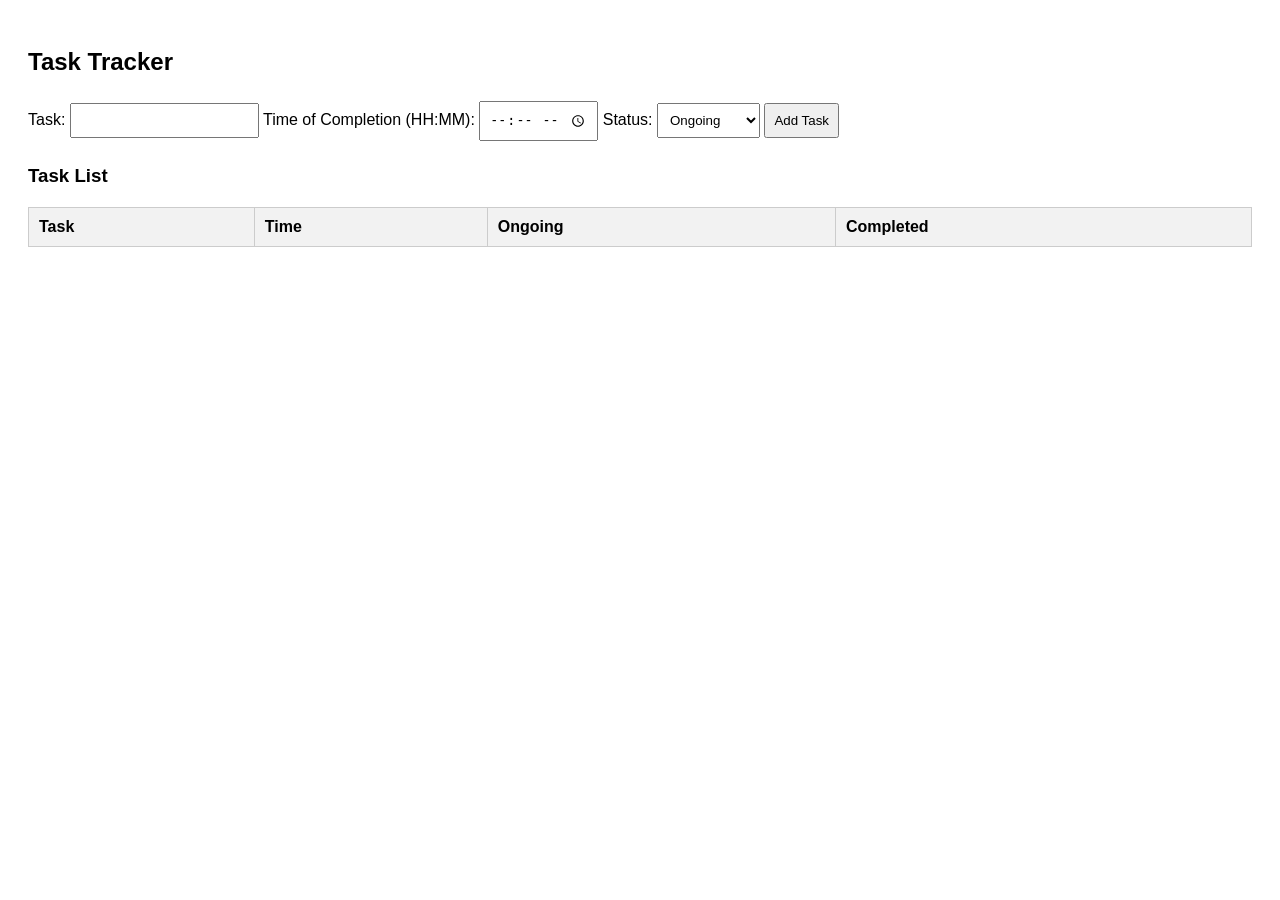
==== index.html @ 60ad303c "1st update" ====
<!DOCTYPE html>
<html lang="en">
<head>
  <meta charset="UTF-8" />
  <meta name="viewport" content="width=device-width, initial-scale=1.0"/>
  <title>Task Tracker</title>
  <style>
    body { font-family: Arial, sans-serif; padding: 20px; }
    input, button, select { padding: 8px; margin: 5px 0; }
    table { width: 100%; border-collapse: collapse; margin-top: 20px; }
    th, td { border: 1px solid #ccc; padding: 10px; text-align: left; }
    th { background-color: #f2f2f2; }
  </style>
</head>
<body>
  <h2>Task Tracker</h2>

  <!-- Add Task Form -->
  <form id="taskForm">
    <label>
      Task:
      <input type="text" id="taskName" required />
    </label>
    <label>
      Time of Completion (HH:MM):
      <input type="time" id="taskTime" required />
    </label>
    <label>
      Status:
      <select id="taskStatus" required>
        <option value="ongoing">Ongoing</option>
        <option value="completed">Completed</option>
      </select>
    </label>
    <button type="submit">Add Task</button>
  </form>

  <!-- Task List Table -->
  <h3>Task List</h3>
  <table>
    <thead>
      <tr>
        <th>Task</th>
        <th>Time</th>
        <th>Ongoing</th>
        <th>Completed</th>
      </tr>
    </thead>
    <tbody id="taskBody"></tbody>
  </table>

  <script>
    const webhookUrl = 'https://jjquintanilla.app.n8n.cloud/webhook/save-task';

    function renderRow({ Task, hh, mm, ampm, status }) {
      const hourStr = (parseInt(hh) % 12 || 12).toString().padStart(2, '0');
      const minStr = typeof mm !== 'undefined' ? mm.toString().padStart(2, '0') : '00';
      const time = `${hourStr}:${minStr} ${ampm}`;
      return `
        <tr>
          <td>${Task}</td>
          <td>${time}</td>
          <td><input type="checkbox" ${status === 'ongoing' ? 'checked' : ''} disabled></td>
          <td><input type="checkbox" ${status === 'completed' ? 'checked' : ''} disabled></td>
        </tr>
      `;
    }

    function fetchAndRenderTasks() {
      fetch(webhookUrl)
        .then(response => response.json())
        .then(data => {
          const rows = Array.isArray(data)
            ? data.map(renderRow).join('')
            : renderRow(data);
          document.getElementById('taskBody').innerHTML = rows;
        })
        .catch(error => console.error('❌ Error fetching tasks:', error));
    }

    document.getElementById('taskForm').addEventListener('submit', function (e) {
      e.preventDefault();

      const name = document.getElementById('taskName').value;
      const time = document.getElementById('taskTime').value;
      const status = document.getElementById('taskStatus').value;

      let [hour, minute] = time.split(":").map(Number);
      let ampm = hour >= 12 ? "PM" : "AM";
      let paddedHour = hour.toString().padStart(2, '0');
      let paddedMinute = minute.toString().padStart(2, '0');

      fetch(webhookUrl, {
        method: 'POST',
        headers: { 'Content-Type': 'application/json' },
        body: JSON.stringify({
          task: name,
          hour: paddedHour,
          minute: paddedMinute,
          ampm: ampm,
          status: status
        })
      })
      .then(response => response.json())
      .then(() => {
        const newTask = {
            Task: name,
            hh: parseInt(hour),
            mm: parseInt(minute),
            ampm: ampm,
            status: status
        };

        const newRow = renderRow(newTask);
        document.getElementById('taskBody').insertAdjacentHTML('beforeend', newRow);
        })

      .catch(error => console.error('❌ Save error:', error));

      this.reset();
    });

    // Initial fetch of tasks
    fetchAndRenderTasks();
  </script>
</body>
</html>
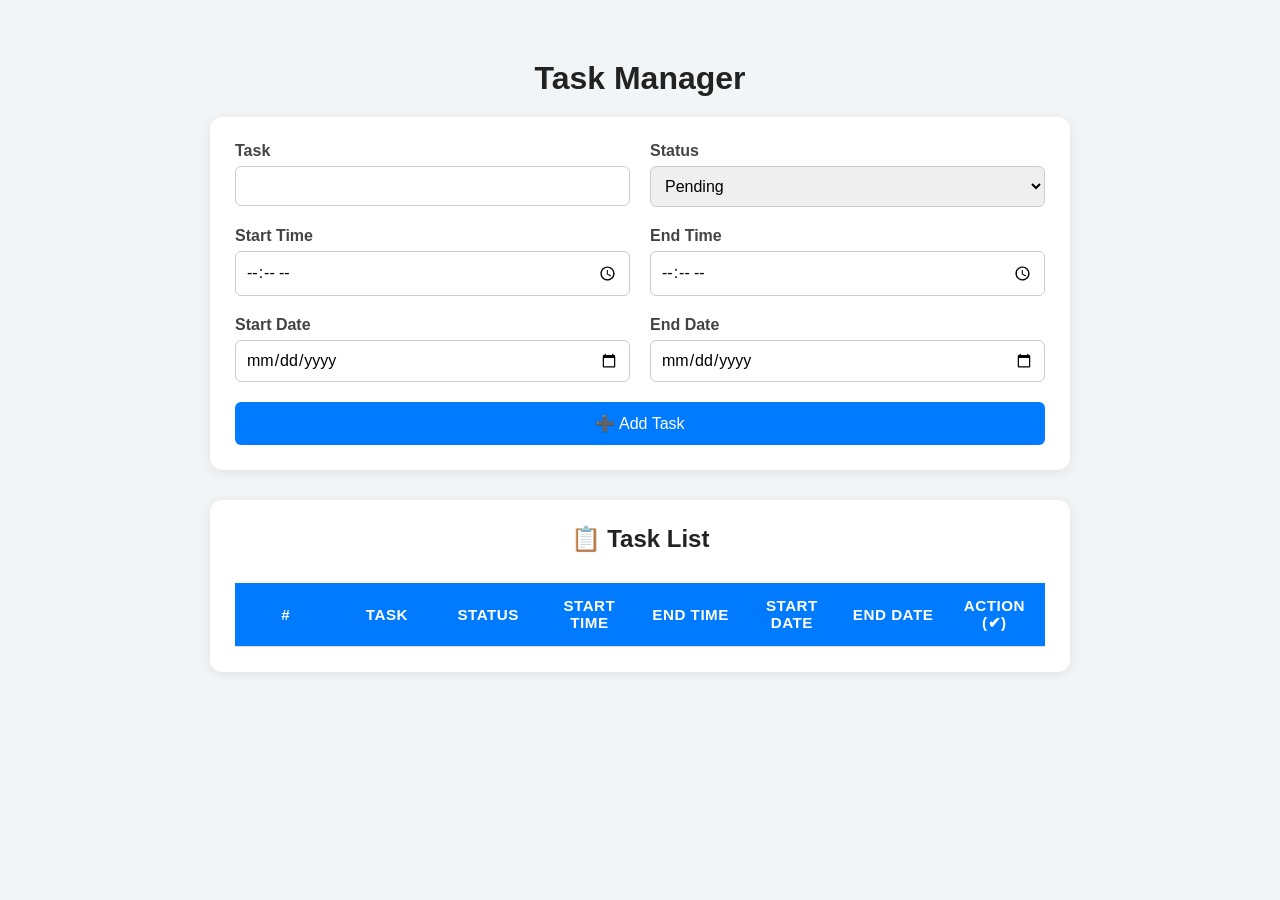
==== commit 9e229990: "updating webhooks" ====
--- a/index.html
+++ b/index.html
@@ -2,126 +2,83 @@
 <html lang="en">
 <head>
   <meta charset="UTF-8" />
-  <meta name="viewport" content="width=device-width, initial-scale=1.0"/>
-  <title>Task Tracker</title>
-  <style>
-    body { font-family: Arial, sans-serif; padding: 20px; }
-    input, button, select { padding: 8px; margin: 5px 0; }
-    table { width: 100%; border-collapse: collapse; margin-top: 20px; }
-    th, td { border: 1px solid #ccc; padding: 10px; text-align: left; }
-    th { background-color: #f2f2f2; }
-  </style>
+  <meta name="viewport" content="width=device-width, initial-scale=1.0" />
+  <title>Task Manager</title>
+  <link rel="stylesheet" href="styles.css" />
 </head>
 <body>
-  <h2>Task Tracker</h2>
+  <div class="container">
+    <h1>Task Manager</h1>
 
-  <!-- Add Task Form -->
-  <form id="taskForm">
-    <label>
-      Task:
-      <input type="text" id="taskName" required />
-    </label>
-    <label>
-      Time of Completion (HH:MM):
-      <input type="time" id="taskTime" required />
-    </label>
-    <label>
-      Status:
-      <select id="taskStatus" required>
-        <option value="ongoing">Ongoing</option>
-        <option value="completed">Completed</option>
-      </select>
-    </label>
-    <button type="submit">Add Task</button>
-  </form>
+    <section class="card">
+      <form id="taskForm" class="form">
+        <div class="form-row">
+          <div class="form-group">
+            <label for="task">Task</label>
+            <input type="text" id="task" name="task" required />
+          </div>
 
-  <!-- Task List Table -->
-  <h3>Task List</h3>
-  <table>
-    <thead>
-      <tr>
-        <th>Task</th>
-        <th>Time</th>
-        <th>Ongoing</th>
-        <th>Completed</th>
-      </tr>
-    </thead>
-    <tbody id="taskBody"></tbody>
-  </table>
+          <div class="form-group">
+            <label for="status">Status</label>
+            <select id="status" name="status" required>
+              <option value="pending">Pending</option>
+              <option value="completed">Completed</option>
+            </select>
+          </div>
+        </div>
 
-  <script>
-    const webhookUrl = 'https://jjquintanilla.app.n8n.cloud/webhook/save-task';
+        <div class="form-row">
+          <div class="form-group">
+            <label for="start_time">Start Time</label>
+            <input type="time" id="start_time" name="start_time" required />
+          </div>
 
-    function renderRow({ Task, hh, mm, ampm, status }) {
-      const hourStr = (parseInt(hh) % 12 || 12).toString().padStart(2, '0');
-      const minStr = typeof mm !== 'undefined' ? mm.toString().padStart(2, '0') : '00';
-      const time = `${hourStr}:${minStr} ${ampm}`;
-      return `
-        <tr>
-          <td>${Task}</td>
-          <td>${time}</td>
-          <td><input type="checkbox" ${status === 'ongoing' ? 'checked' : ''} disabled></td>
-          <td><input type="checkbox" ${status === 'completed' ? 'checked' : ''} disabled></td>
-        </tr>
-      `;
-    }
+          <div class="form-group">
+            <label for="end_time">End Time</label>
+            <input type="time" id="end_time" name="end_time" required />
+          </div>
+        </div>
 
-    function fetchAndRenderTasks() {
-      fetch(webhookUrl)
-        .then(response => response.json())
-        .then(data => {
-          const rows = Array.isArray(data)
-            ? data.map(renderRow).join('')
-            : renderRow(data);
-          document.getElementById('taskBody').innerHTML = rows;
-        })
-        .catch(error => console.error('❌ Error fetching tasks:', error));
-    }
+        <div class="form-row">
+          <div class="form-group">
+            <label for="start_date">Start Date</label>
+            <input type="date" id="start_date" name="start_date" required />
+          </div>
 
-    document.getElementById('taskForm').addEventListener('submit', function (e) {
-      e.preventDefault();
+          <div class="form-group">
+            <label for="end_date">End Date</label>
+            <input type="date" id="end_date" name="end_date" required />
+          </div>
+        </div>
 
-      const name = document.getElementById('taskName').value;
-      const time = document.getElementById('taskTime').value;
-      const status = document.getElementById('taskStatus').value;
+        <button type="submit" class="btn">➕ Add Task</button>
+      </form>
+    </section>
 
-      let [hour, minute] = time.split(":").map(Number);
-      let ampm = hour >= 12 ? "PM" : "AM";
-      let paddedHour = hour.toString().padStart(2, '0');
-      let paddedMinute = minute.toString().padStart(2, '0');
+    <section class="card">
+      <h2>📋 Task List</h2>
+      <div class="table-wrapper">
+        <table id="taskTable">
+          <thead>
+            <tr>
+              <th>#</th>
+              <th>Task</th>
+              <th>Status</th>
+              <th>Start Time</th>
+              <th>End Time</th>
+              <th>Start Date</th>
+              <th>End Date</th>
+              <th>Action (✔)</th> <!-- Added this -->
+            </tr>
+          </thead>
+          <tbody></tbody>
+        </table>
+        
+      </div>
+      
+    </section>
+  </div>
 
-      fetch(webhookUrl, {
-        method: 'POST',
-        headers: { 'Content-Type': 'application/json' },
-        body: JSON.stringify({
-          task: name,
-          hour: paddedHour,
-          minute: paddedMinute,
-          ampm: ampm,
-          status: status
-        })
-      })
-      .then(response => response.json())
-      .then(() => {
-        const newTask = {
-            Task: name,
-            hh: parseInt(hour),
-            mm: parseInt(minute),
-            ampm: ampm,
-            status: status
-        };
-
-        const newRow = renderRow(newTask);
-        document.getElementById('taskBody').insertAdjacentHTML('beforeend', newRow);
-        })
-
-      .catch(error => console.error('❌ Save error:', error));
-
-      this.reset();
-    });
-
-    // Initial fetch of tasks
-    fetchAndRenderTasks();
-  </script>
+  <script src="main.js"></script>
 </body>
 </html>
--- a/styles.css
+++ b/styles.css
@@ -0,0 +1,149 @@
+* {
+  box-sizing: border-box;
+  margin: 0;
+  padding: 0;
+  font-family: 'Segoe UI', Tahoma, Geneva, Verdana, sans-serif;
+}
+
+body {
+  background: #f3f4f6;
+  color: #333;
+}
+
+.container {
+  max-width: 900px;
+  margin: 40px auto;
+  padding: 20px;
+}
+
+h1, h2 {
+  text-align: center;
+  margin-bottom: 20px;
+  color: #222;
+}
+
+.card {
+  background: white;
+  padding: 25px;
+  border-radius: 12px;
+  box-shadow: 0 2px 12px rgba(0, 0, 0, 0.08);
+  margin-bottom: 30px;
+}
+
+.form {
+  display: flex;
+  flex-direction: column;
+  gap: 20px;
+}
+
+.form-row {
+  display: flex;
+  flex-wrap: wrap;
+  gap: 20px;
+}
+
+.form-group {
+  flex: 1;
+  min-width: 200px;
+  display: flex;
+  flex-direction: column;
+}
+
+label {
+  margin-bottom: 6px;
+  font-weight: 600;
+  color: #444;
+}
+
+input, select {
+  padding: 10px;
+  border-radius: 6px;
+  border: 1px solid #ccc;
+  font-size: 1rem;
+}
+
+input:focus, select:focus {
+  border-color: #007bff;
+  outline: none;
+}
+
+.btn {
+  width: 100%;
+  padding: 12px;
+  background-color: #007bff;
+  color: white;
+  font-size: 1rem;
+  border: none;
+  border-radius: 6px;
+  cursor: pointer;
+  transition: background 0.3s ease;
+}
+
+.btn:hover {
+  background-color: #0056b3;
+}
+
+.table-wrapper {
+  overflow-x: auto;
+}
+
+table {
+  width: 100%;
+  border-collapse: collapse;
+  margin-top: 10px;
+  text-align: center;
+  table-layout: fixed;
+}
+
+th, td {
+  padding: 14px 10px;
+  font-size: 0.95rem;
+  border-bottom: 1px solid #ddd;
+}
+
+th {
+  background-color: #007bff;
+  color: white;
+  font-weight: 700;
+  text-transform: uppercase;
+  letter-spacing: 0.5px;
+}
+
+td {
+  color: #333;
+  word-wrap: break-word;
+}
+
+tr:nth-child(even) {
+  background-color: #f8f9fa;
+}
+
+tr:hover {
+  background-color: #eef3fc;
+}
+.btn-status {
+  width: 100%;
+  height: 60%;
+  padding: 5px 0;
+  font-size: 0.85rem;
+  background-color: #28a745;
+  color: white;
+  border: none;
+  border-radius: 6px;
+  display: block;
+  line-height: 1;
+  cursor: pointer;
+  text-align: center;
+}
+
+.btn-status:hover {
+  background-color: #218838;
+}
+.status-checkbox {
+  width: 18px;
+  height: 18px;
+  cursor: pointer;
+  accent-color: #28a745;
+  display: inline-block;
+  vertical-align: middle;
+}
